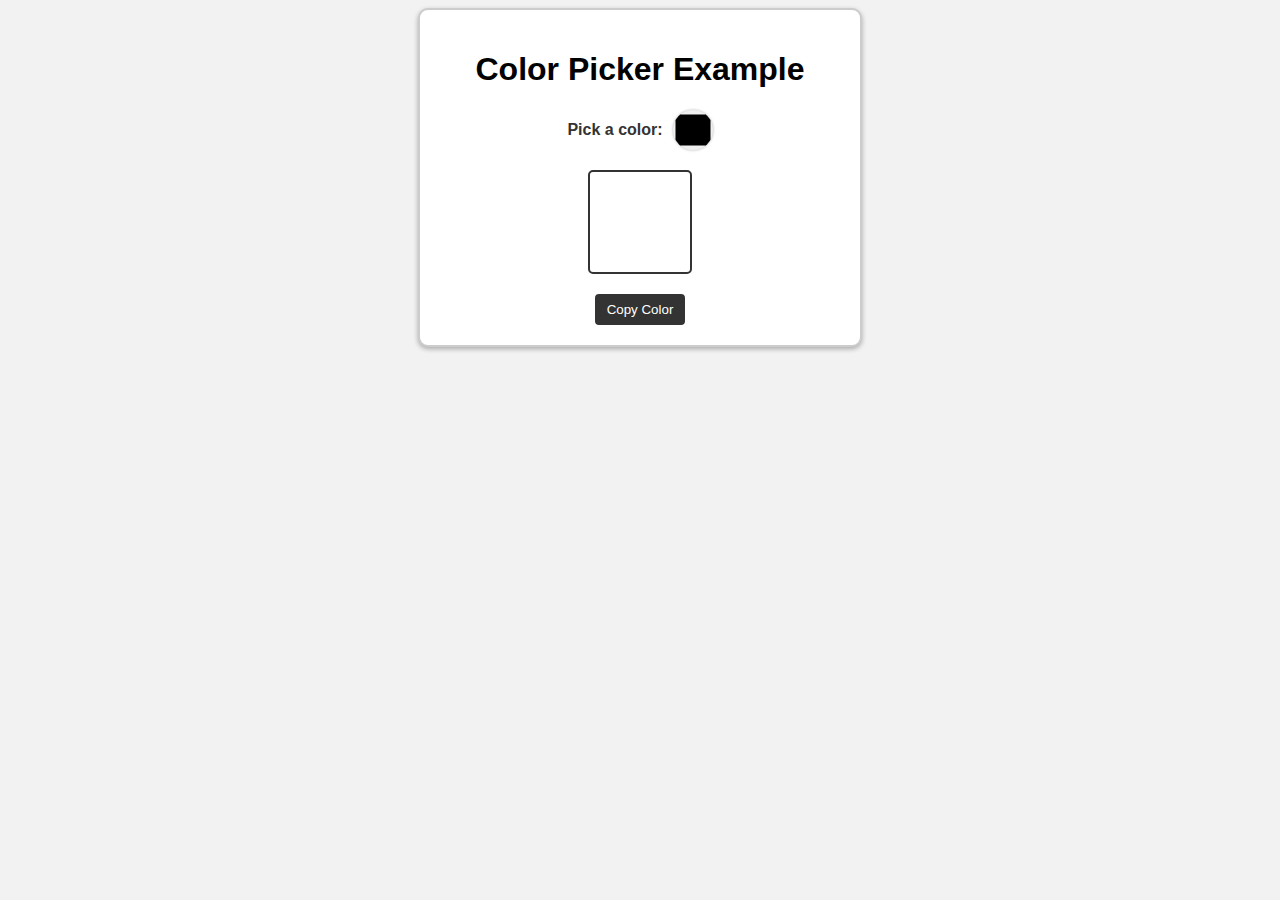
==== index.html @ 66710e33 "Add files via upload" ====
<!DOCTYPE html>
<html>
<head>
  <title>Color Picker</title>
  <style>
    body {
      background-color: #f2f2f2;
      font-family: Arial, sans-serif;
    }

    .color-picker-box {
      display: flex;
      flex-direction: column;
      align-items: center;
      justify-content: center;
      width: 80%;
      max-width: 400px;
      margin: 0 auto;
      padding: 20px;
      background-color: #fff;
      border: 2px solid #ccc;
      border-radius: 10px;
      box-shadow: 0 2px 5px rgba(0, 0, 0, 0.3);
    }

    .color-picker-container {
      display: flex;
      align-items: center;
      margin-bottom: 20px;
    }

    .color-picker-label {
      margin-right: 10px;
      font-weight: bold;
      color: #333;
    }

    .color-picker-input {
      width: 40px;
      height: 40px;
      padding: 0;
      border: none;
      border-radius: 50%;
      box-shadow: 0 0 3px rgba(0, 0, 0, 0.3);
      cursor: pointer;
    }

    .color-preview {
      width: 100px;
      height: 100px;
      border: 2px solid #333;
      border-radius: 5px;
      margin-bottom: 20px;
    }

    .copy-button {
      padding: 8px 12px;
      background-color: #333;
      color: #fff;
      border: none;
      border-radius: 4px;
      cursor: pointer;
    }
  </style>
</head>
<body>
  <div class="color-picker-box">
    <h1>Color Picker Example</h1>

    <div class="color-picker-container">
      <label class="color-picker-label" for="colorPicker">Pick a color:</label>
      <input class="color-picker-input" type="color" id="colorPicker" name="colorPicker">
    </div>

    <div class="color-preview"></div>

    <button class="copy-button" id="copyButton">Copy Color</button>
  </div>

  <script>
    // Get the color picker element, color preview element, and copy button element
    const colorPicker = document.getElementById('colorPicker');
    const colorPreview = document.querySelector('.color-preview');
    const copyButton = document.getElementById('copyButton');

    // Add an event listener to handle the color change
    colorPicker.addEventListener('input', function() {
      const selectedColor = colorPicker.value;

      // Display the selected color
      colorPreview.style.backgroundColor = selectedColor;
    });

    // Add an event listener to handle the copy button click
    copyButton.addEventListener('click', function() {
      const selectedColor = colorPicker.value;

      // Copy the selected color to the clipboard
      navigator.clipboard.writeText(selectedColor).then(function() {
        console.log('Color copied to clipboard:', selectedColor);
      }).catch(function(error) {
        console.error('Unable to copy color:', error);
      });
    });
  </script>
</body>
</html>
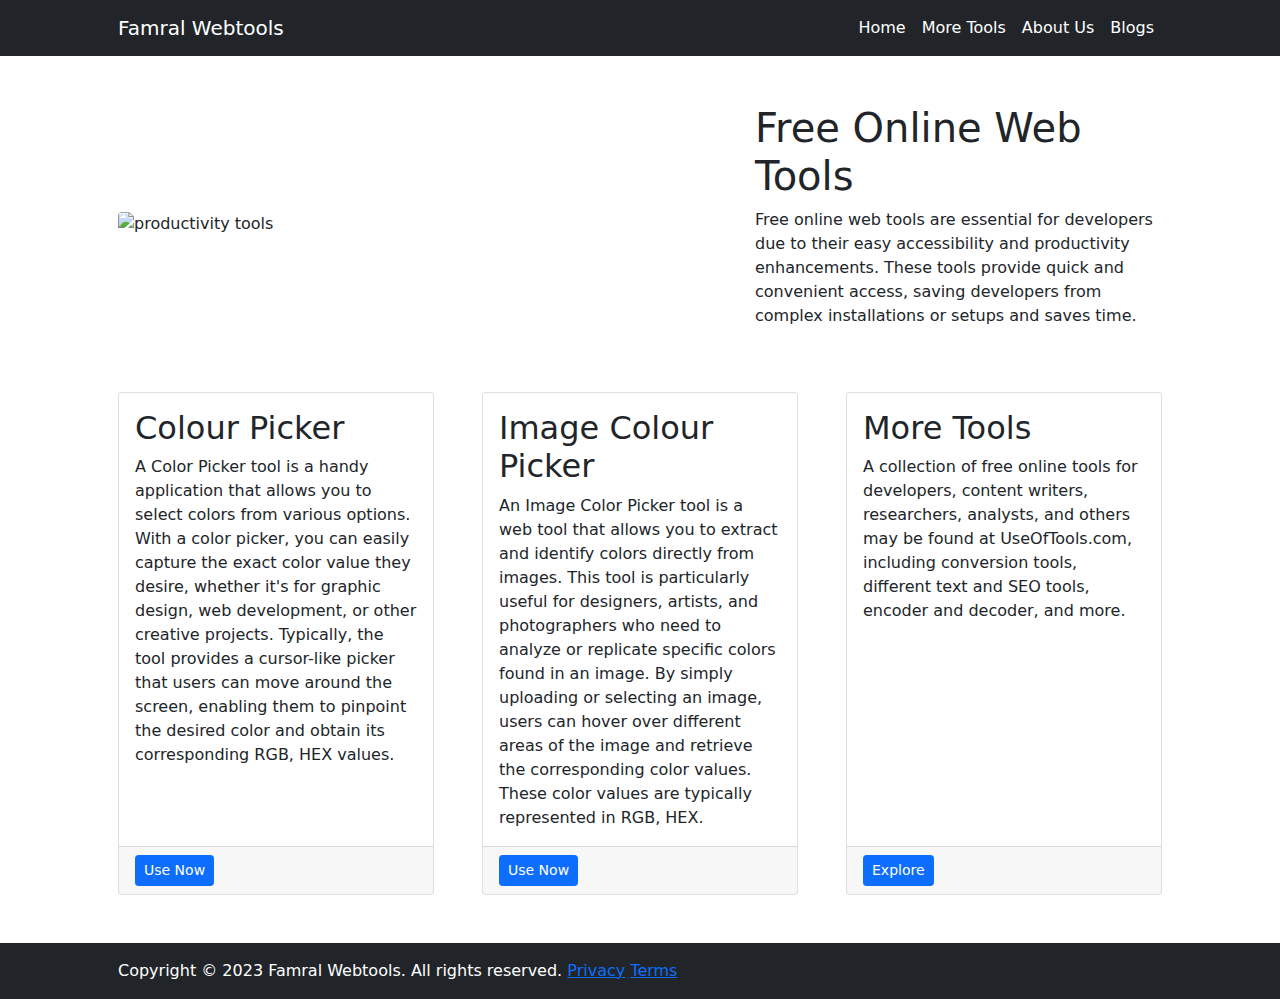
==== commit ac6cb3b3: "Add files via upload" ====
--- a/index.html
+++ b/index.html
@@ -1,107 +1,118 @@
-<!DOCTYPE html>
-<html>
-<head>
-  <title>Color Picker</title>
-  <style>
-    body {
-      background-color: #f2f2f2;
-      font-family: Arial, sans-serif;
-    }
-
-    .color-picker-box {
-      display: flex;
-      flex-direction: column;
-      align-items: center;
-      justify-content: center;
-      width: 80%;
-      max-width: 400px;
-      margin: 0 auto;
-      padding: 20px;
-      background-color: #fff;
-      border: 2px solid #ccc;
-      border-radius: 10px;
-      box-shadow: 0 2px 5px rgba(0, 0, 0, 0.3);
-    }
-
-    .color-picker-container {
-      display: flex;
-      align-items: center;
-      margin-bottom: 20px;
-    }
-
-    .color-picker-label {
-      margin-right: 10px;
-      font-weight: bold;
-      color: #333;
-    }
-
-    .color-picker-input {
-      width: 40px;
-      height: 40px;
-      padding: 0;
-      border: none;
-      border-radius: 50%;
-      box-shadow: 0 0 3px rgba(0, 0, 0, 0.3);
-      cursor: pointer;
-    }
-
-    .color-preview {
-      width: 100px;
-      height: 100px;
-      border: 2px solid #333;
-      border-radius: 5px;
-      margin-bottom: 20px;
-    }
-
-    .copy-button {
-      padding: 8px 12px;
-      background-color: #333;
-      color: #fff;
-      border: none;
-      border-radius: 4px;
-      cursor: pointer;
-    }
-  </style>
-</head>
-<body>
-  <div class="color-picker-box">
-    <h1>Color Picker Example</h1>
-
-    <div class="color-picker-container">
-      <label class="color-picker-label" for="colorPicker">Pick a color:</label>
-      <input class="color-picker-input" type="color" id="colorPicker" name="colorPicker">
-    </div>
-
-    <div class="color-preview"></div>
-
-    <button class="copy-button" id="copyButton">Copy Color</button>
-  </div>
-
-  <script>
-    // Get the color picker element, color preview element, and copy button element
-    const colorPicker = document.getElementById('colorPicker');
-    const colorPreview = document.querySelector('.color-preview');
-    const copyButton = document.getElementById('copyButton');
-
-    // Add an event listener to handle the color change
-    colorPicker.addEventListener('input', function() {
-      const selectedColor = colorPicker.value;
-
-      // Display the selected color
-      colorPreview.style.backgroundColor = selectedColor;
-    });
-
-    // Add an event listener to handle the copy button click
-    copyButton.addEventListener('click', function() {
-      const selectedColor = colorPicker.value;
-
-      // Copy the selected color to the clipboard
-      navigator.clipboard.writeText(selectedColor).then(function() {
-        console.log('Color copied to clipboard:', selectedColor);
-      }).catch(function(error) {
-        console.error('Unable to copy color:', error);
-      });
-    });
-  </script>
-</body>
-</html>
+<!DOCTYPE html>
+<html lang="en">
+
+<head>
+    <meta charset="utf-8" />
+    <meta name="viewport" content="width=device-width, initial-scale=1, shrink-to-fit=no" />
+    <meta name="description" content="" />
+    <meta name="author" content="" />
+    <title>Famral Webtools - FREE Web Tools for Developers</title>
+    <!-- Favicon-->
+    <link rel="icon" type="image/x-icon" href="assets/favicon.ico" />
+    <!-- Core theme CSS (includes Bootstrap)-->
+    <link href="css/styles.css" rel="stylesheet" />
+
+
+
+</head>
+
+<body>
+    <!-- Responsive navbar-->
+    <nav class="navbar navbar-expand-lg navbar-dark bg-dark">
+        <div class="container px-5">
+            <a class="navbar-brand" href="https://webtools.famral.com">Famral Webtools</a>
+            <button class="navbar-toggler" type="button" data-bs-toggle="collapse"
+                data-bs-target="#navbarSupportedContent" aria-controls="navbarSupportedContent" aria-expanded="false"
+                aria-label="Toggle navigation"><span class="navbar-toggler-icon"></span></button>
+            <div class="collapse navbar-collapse" id="navbarSupportedContent">
+                <ul class="navbar-nav ms-auto mb-2 mb-lg-0">
+                    <li class="nav-item"><a class="nav-link active" href="https://webtools.famral.com/">Home</a></li>
+                    <li class="nav-item"><a class="nav-link active" href="https://useoftools.com/">More Tools</a></li>
+                    <li class="nav-item"><a class="nav-link active" href="https://about.famral.com/">About Us</a></li>
+                    <li class="nav-item"><a class="nav-link active" href="https://blog.famral.com">Blogs</a></li>
+                </ul>
+            </div>
+        </div>
+    </nav>
+    <!-- Page Content-->
+    <div class="container px-4 px-lg-5">
+        <!-- Heading Row-->
+        <div class="row gx-4 gx-lg-5 align-items-center my-5">
+            <div class="col-lg-7"><img class="img-fluid rounded mb-4 mb-lg-0"
+                    src="https://images.unsplash.com/photo-1549082984-1323b94df9a6?ixlib=rb-4.0.3&ixid=M3wxMjA3fDB8MHxwaG90by1wYWdlfHx8fGVufDB8fHx8fA%3D%3D&auto=format&fit=crop&w=600"
+                    alt="productivity tools" /></div>
+            <div class="col-lg-5">
+                <h1 class="font-weight-light">Free Online Web Tools</h1>
+                <p>Free online web tools are essential for developers due to their easy accessibility and productivity enhancements. These tools provide quick and convenient access, saving developers from complex installations or setups and saves time.</p>
+                <!--     <a class="btn btn-primary" href="https://useoftools.com/">Access Tools Now</a> -->
+            </div>
+        </div>
+
+
+        <!-- Content Row-->
+        <div class="row gx-4 gx-lg-5">
+            <div class="col-md-4 mb-5">
+                <div class="card h-100">
+                    <div class="card-body">
+                        <h2 class="card-title">Colour Picker</h2>
+                        <p class="card-text">A Color Picker tool is a handy application that allows you to
+                            select colors from various options. With a color picker, you can easily capture the exact color value they desire,
+                            whether it's for graphic design, web development, or other creative projects. Typically, the
+                            tool provides a cursor-like picker that users can move around the screen, enabling them to
+                            pinpoint the desired color and obtain its corresponding RGB, HEX values.</p>
+                    </div>
+                    <div class="card-footer"><a class="btn btn-primary btn-sm"
+                            href="https://webtools.famral.com/colour-picker">Use Now</a>
+                    </div>
+                </div>
+            </div>
+            <div class="col-md-4 mb-5">
+                <div class="card h-100">
+                    <div class="card-body">
+                        <h2 class="card-title">Image Colour Picker</h2>
+                        <p class="card-text">An Image Color Picker tool is a web tool that allows you to extract
+                            and identify colors directly from images. This tool is particularly useful
+                            for designers, artists, and photographers who need to analyze or replicate specific colors
+                            found in an image. By simply uploading or selecting an image, users can hover over different
+                            areas of the image and retrieve the corresponding color values. These color values are
+                            typically represented in RGB, HEX. </p>
+                    </div>
+                    <div class="card-footer"><a class="btn btn-primary btn-sm"
+                            href="https://webtools.famral.com/image-colour-picker">Use Now</a></div>
+                </div>
+            </div>
+            <div class="col-md-4 mb-5">
+                <div class="card h-100">
+                    <div class="card-body">
+                        <h2 class="card-title">More Tools</h2>
+                        <p class="card-text">A collection of free online tools for developers, content writers,
+                            researchers, analysts, and others may be found at UseOfTools.com, including conversion
+                            tools, different text and SEO tools, encoder and decoder, and more.
+                        </p>
+                    </div>
+                    <div class="card-footer"><a class="btn btn-primary btn-sm"
+                            href="https://useoftools.com/">Explore</a></div>
+                </div>
+            </div>
+        </div>
+    </div>
+
+
+
+
+
+    <!-- Footer-->
+    <footer class="py-3 bg-dark">
+        <div class="container px-4 px-lg-5">
+            <p class="m-0 text-left text-white">Copyright © 2023 Famral Webtools. All rights reserved. <a
+                    href="https://policies.famral.com/privacy" target="_blank">Privacy</a> <a
+                    href="https://policies.famral.com/terms" target="_blank">Terms</a> </p>
+        </div>
+    </footer>
+    <!-- Bootstrap core JS-->
+    <script src="https://cdn.jsdelivr.net/npm/bootstrap@5.1.3/dist/js/bootstrap.bundle.min.js"></script>
+    <!-- Core theme JS-->
+    <script src="js/scripts.js"></script>
+</body>
+
+</html>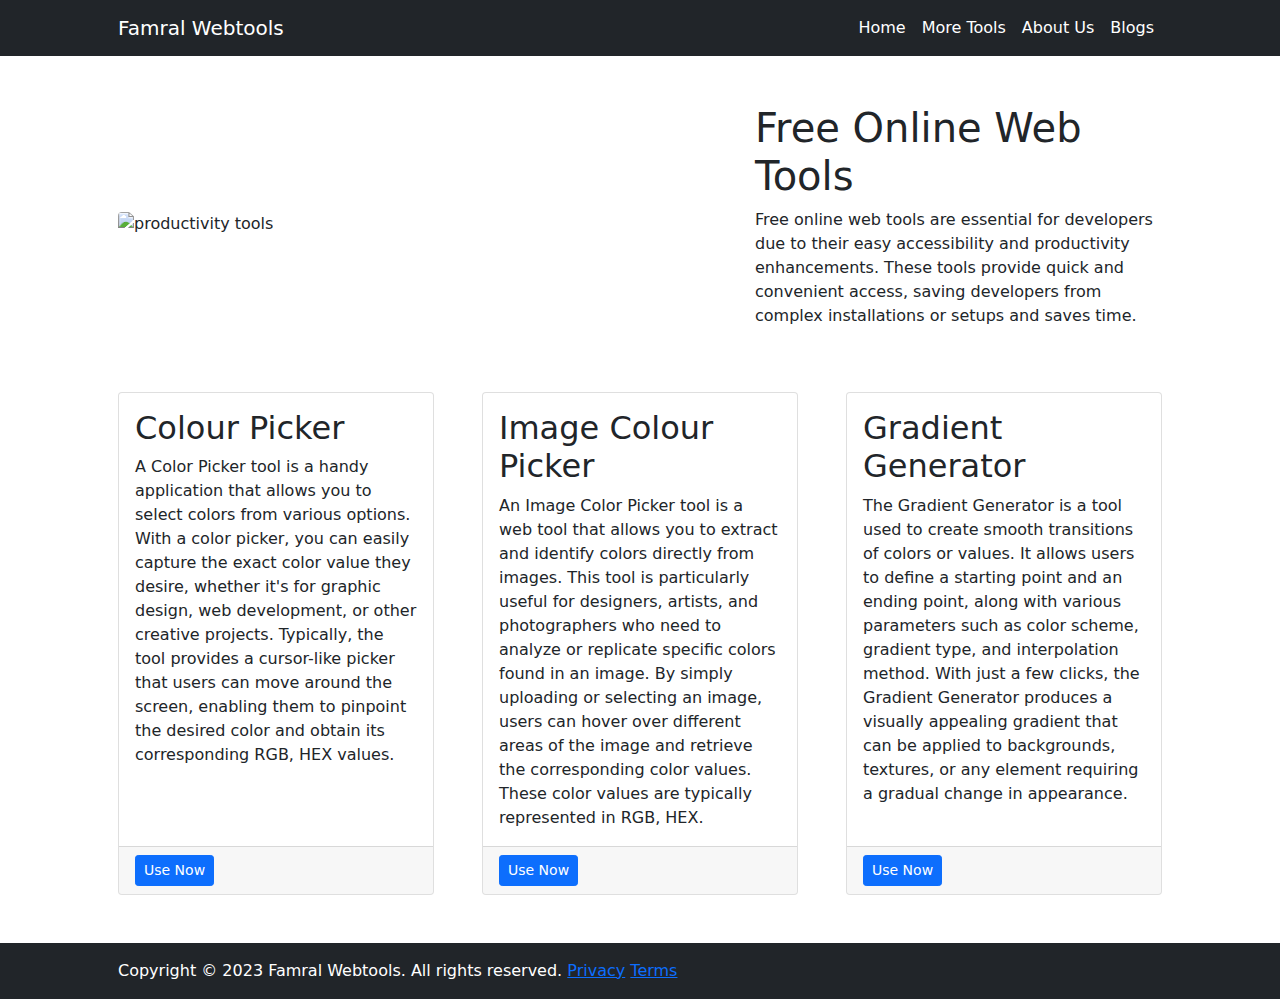
==== commit 425d113a: "Update index.html" ====
--- a/index.html
+++ b/index.html
@@ -84,14 +84,16 @@
             <div class="col-md-4 mb-5">
                 <div class="card h-100">
                     <div class="card-body">
-                        <h2 class="card-title">More Tools</h2>
-                        <p class="card-text">A collection of free online tools for developers, content writers,
-                            researchers, analysts, and others may be found at UseOfTools.com, including conversion
-                            tools, different text and SEO tools, encoder and decoder, and more.
+                        <h2 class="card-title">Gradient Generator</h2>
+                        <p class="card-text">The Gradient Generator is a tool used to create smooth transitions of colors or values. It allows users to define a
+                            starting point and an ending point, along with various parameters such as color scheme,
+                            gradient type, and interpolation method. With just a few clicks, the Gradient Generator
+                            produces a visually appealing gradient that can be applied to backgrounds, textures, or any
+                            element requiring a gradual change in appearance.
                         </p>
                     </div>
                     <div class="card-footer"><a class="btn btn-primary btn-sm"
-                            href="https://useoftools.com/">Explore</a></div>
+                            href="https://webtools.famral.com/gradient-generator/">Use Now</a></div>
                 </div>
             </div>
         </div>
@@ -115,4 +117,4 @@
     <script src="js/scripts.js"></script>
 </body>
 
-</html>+</html>
